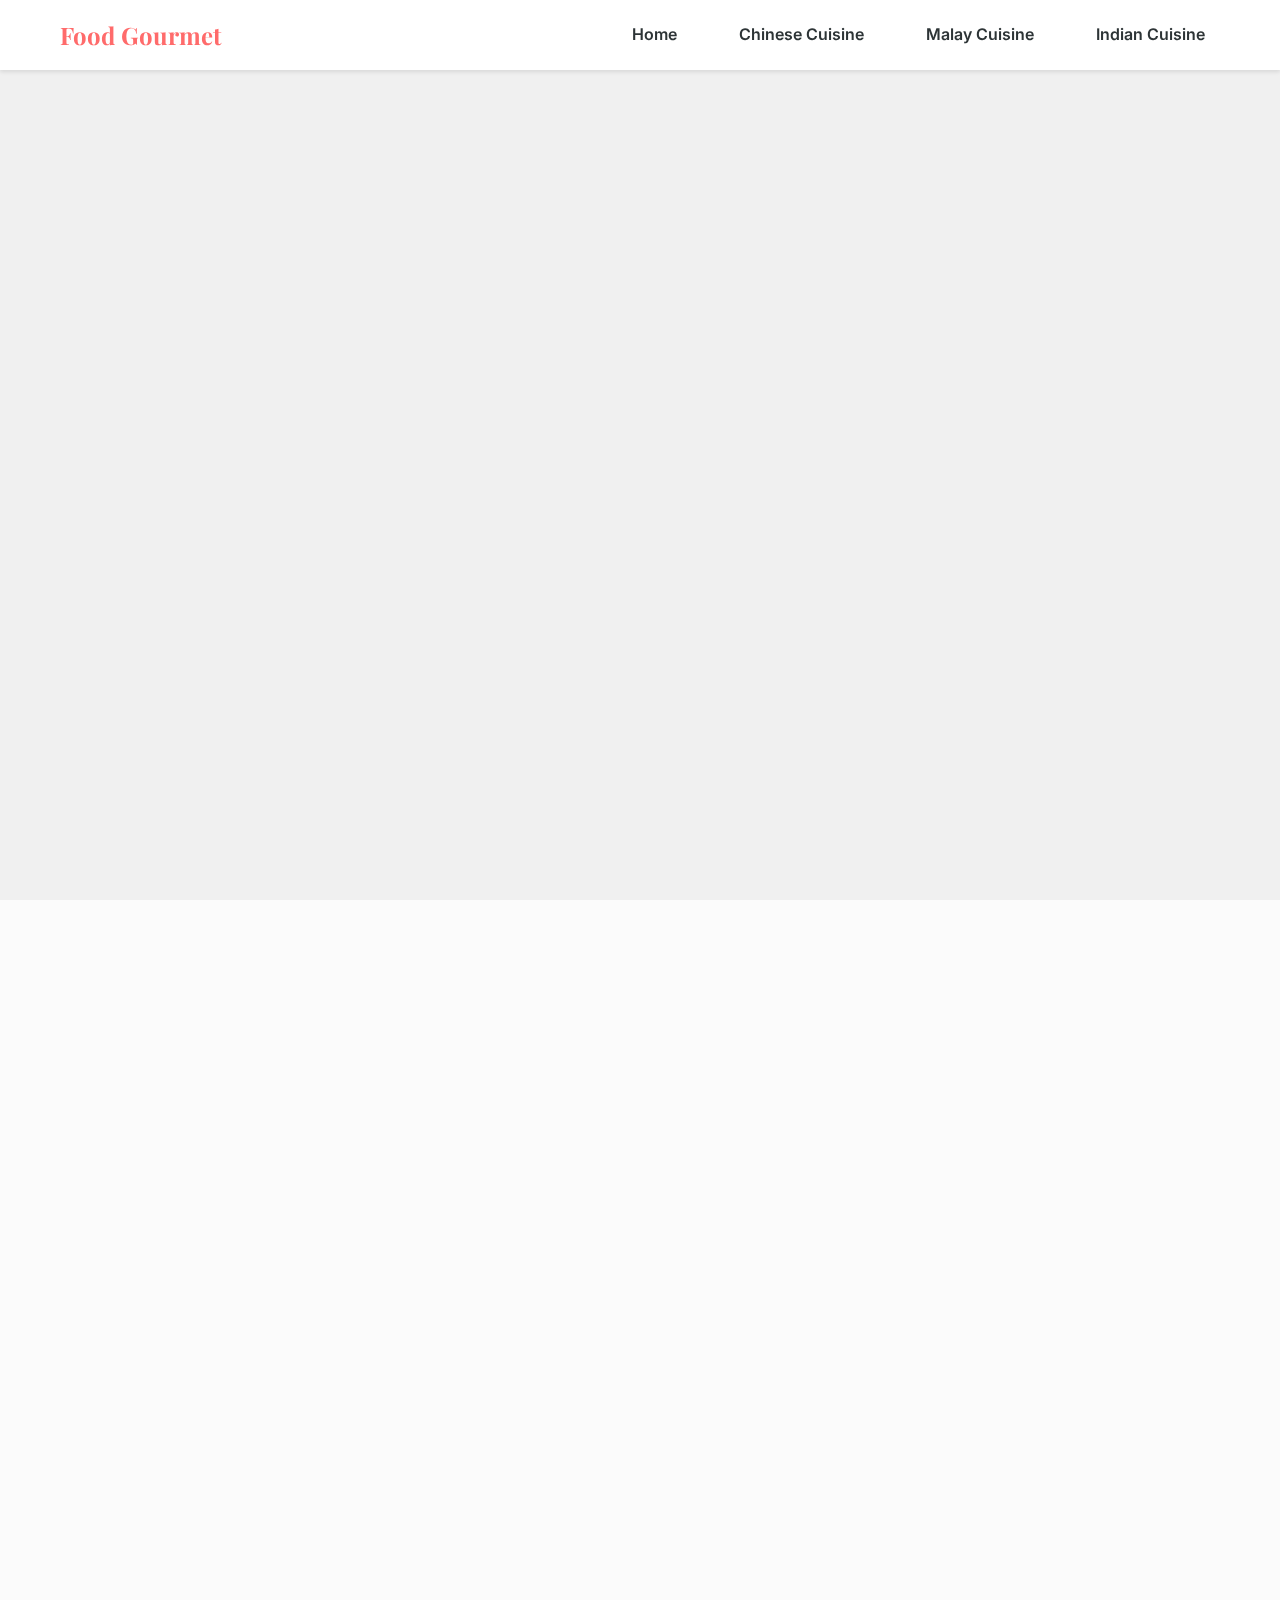
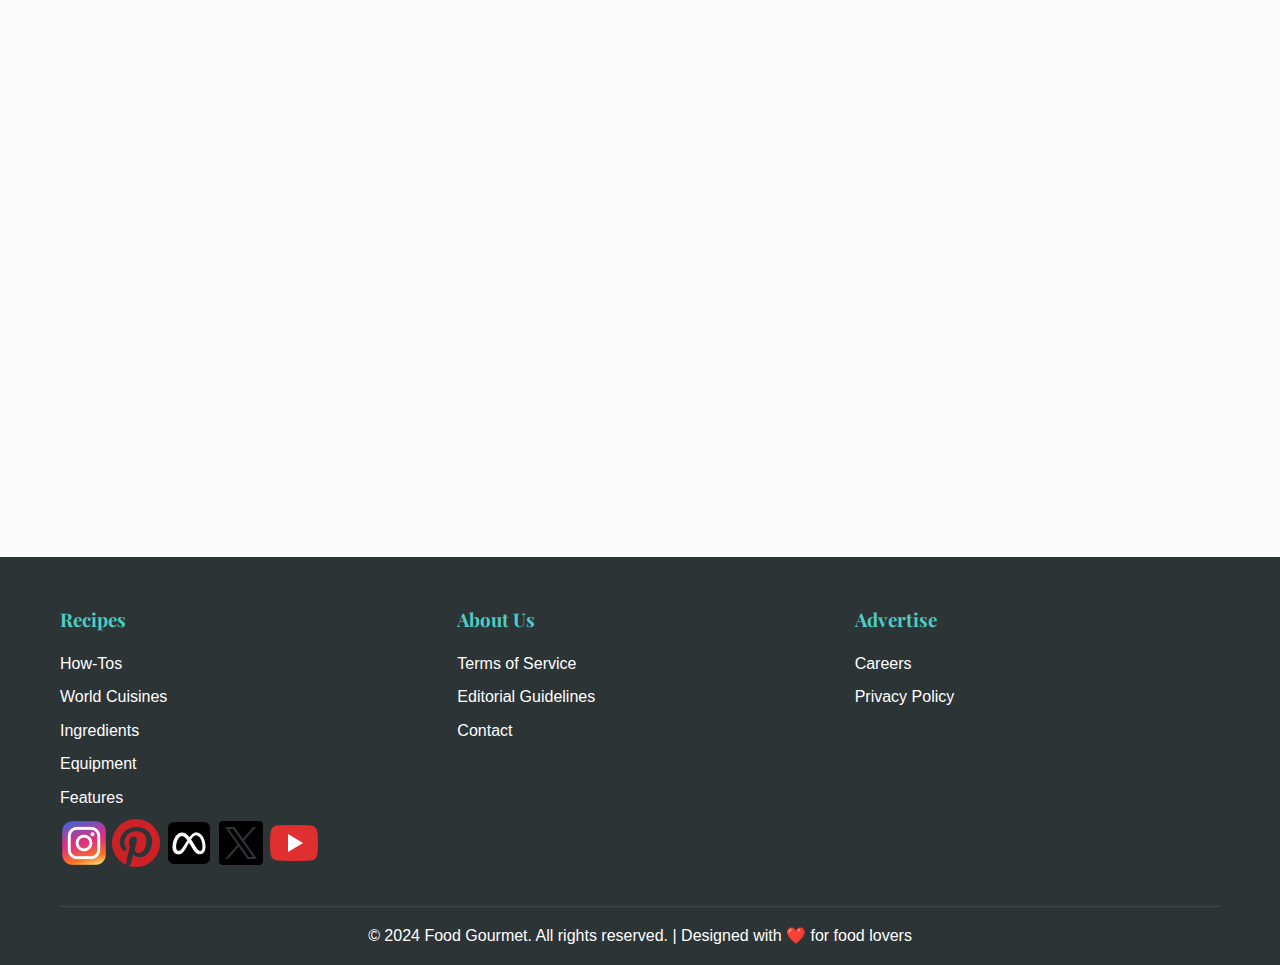
==== chinese.html @ 8fdb6d4e "Initial commit" ====
<!DOCTYPE html>
<html lang="en">
  <head>
    <meta charset="UTF-8" />
    <meta name="viewport" content="width=device-width, initial-scale=1.0" />
    <title>Chinese Cuisine in Malaysia</title>
    <link rel="stylesheet" href="styles.css" />
    <link rel="stylesheet" href="subpage.css" />
    <style>
      body {
        cursor: url("assets/noodlecursor.png"), auto;
      }
      :root {
        --malaysia-blue: #000080;
        --malaysia-red: #cc0001;
        --malaysia-yellow: #fcd116;
        --malaysia-white: #ffffff;
      }
      body {
        font-family: Arial, sans-serif;
        line-height: 1.6;
        color: rgba(red, green, blue, alpha);
      }
      .hero {
        position: relative;
        height: 100vh;
        display: flex;
        align-items: center;
        justify-content: center;
        background-size: cover;
        background-position: center;
        color: white;
        text-align: center;
      }

      .hero-overlay {
        position: absolute;
        top: 0;
        left: 0;
        right: 0;
        bottom: 0;
        background: rgba(0, 0, 0, 0.3);
      }

      .hero-content {
        position: relative;
        z-index: 1;
        max-width: 800px;
        padding: 0 20px;
      }

      .welcome-message {
        font-size: 4rem;
        text-shadow: 2px 2px 4px rgba(0, 0, 0, 0.7);
        background: none;
      }

      .hero-subtitle {
        font-size: 1rem;
        text-shadow: 1px 1px 2px rgba(0, 0, 0, 0.7);
      }

      .history {
        background-color: #f8f8f8;
        padding: 60px 0;
      }

      .section-title {
        text-align: center;
        margin-bottom: 40px;
        color: #333;
      }

      .history-content {
        max-width: 800px;
        margin: 0 auto;
      }

      .history-text {
        font-family: "Inter";
        font-size: 15px;
        opacity: 0;
        transform: translateX(-50px);
        transition: opacity 0.5s, transform 0.5s;
        margin-bottom: 20px;
      }

      .history-text.right {
        transform: translateX(50px);
      }

      .history-text.visible {
        opacity: 1;
        transform: translateX(0);
      }
      .history,
      .food-tabs-container {
        padding: 50px 0;
      }

      .food-tabs {
        display: flex;
        justify-content: center;
        gap: 20px;
        margin-bottom: 40px;
      }

      .food-tab {
        cursor: pointer;
        text-align: center;
        transition: all 0.3s ease;
      }

      .food-tab img {
        width: 80px;
        height: 80px;
        object-fit: cover;
        border-radius: 50%;
        margin-bottom: 10px;
      }

      .food-tab span {
        display: block;
      }

      .food-tab.active {
        transform: scale(1.1);
      }

      .history-content,
      .food-content {
        background-color: rgba(255, 255, 255, 0.8);
        padding: 20px;
        border-radius: 10px;
      }

      .food-description {
        display: none;
      }

      .food-description.active {
        display: block;
      }

      .food-gallery img {
        width: 100%;
        height: 300px;
        object-fit: cover;
      }

      .food-info {
        padding: 30px;
      }

      .food-info h3 {
        color: #cc0001;
        margin-bottom: 20px;
      }

      .food-info ul {
        columns: 2;
        margin-bottom: 20px;
      }

      .flag-background {
        position: relative;
        background-image: url(assets/images/local/malaysiaflag.jpg);
        background-size: cover;
        background-position: center;
        background-attachment: fixed;
      }
      .flag-background::before {
        content: "";
        position: absolute;
        top: 0;
        left: 0;
        right: 0;
        bottom: 0;
        background-color: rgba(255, 255, 255, 0.7);
        z-index: 1;
      }
      .flag-background > * {
        position: relative;
        z-index: 2;
      }
    </style>
  </head>
  <body>
    <nav id="main-nav" style="font-family: Inter">
      <div class="container">
        <a href="index.html" class="logo">Food Gourmet</a>
        <ul class="nav-links">
          <li><a href="index.html">Home</a></li>
          <li><a href="chinese.html">Chinese Cuisine</a></li>
          <li><a href="malay.html">Malay Cuisine</a></li>
          <li><a href="indian.html">Indian Cuisine</a></li>
        </ul>
        <div class="burger">
          <div class="line1"></div>
          <div class="line2"></div>
          <div class="line3"></div>
        </div>
      </div>
    </nav>

    <section
      class="hero"
      style="background-image: url(assets/images/local/chinese/chinesebg.jpg)"
    >
      <div class="hero-overlay"></div>
      <div class="hero-content">
        <h1 id="welcome-message" class="welcome-message"></h1>
        <p class="hero-subtitle">
          Explore the rich flavors and traditional dishes of Chinese cuisine in
          Malaysia
        </p>
      </div>
    </section>
    <div class="flag-background">
    <section class="history">
      <div class="container">
        <h2 class="section-title">History of Chinese Cuisine in Malaysia</h2>
        <div class="history-content">
          <p class="history-text left">
            Chinese cuisine in Malaysia has a rich history dating back to the
            15th century when Chinese traders and immigrants began settling in
            the Malay Peninsula.
          </p>
          <p class="history-text right">
            Over the centuries, these culinary traditions have evolved, blending
            with local ingredients and tastes to create a unique Malaysian
            Chinese cuisine that reflects the cultural diversity of the country.
          </p>
          <p class="history-text left">
            The influx of Chinese immigrants during different periods, including
            the British colonial era, brought various regional cuisines from
            China, each contributing to the rich tapestry of flavors we see
            today.
          </p>
          <p class="history-text right">
            From the spicy and sour flavors of Sichuan to the delicate tastes of
            Cantonese cuisine, Malaysian Chinese food is a testament to the
            adaptability and creativity of immigrant communities.
          </p>
        </div>
      </div>
    </section>

    <section class="food-tabs-container container">
      <div class="food-tabs">
        <div class="food-tab active" data-target="#char-kuey-teow">
          <img
            src="assets/images/local/chinese/charkueyteow2.jpg"
            alt="Char Kuey Teow"
          />
          Char Kuey Teow
        </div>
        <div class="food-tab" data-target="#laksa">
          <img src="assets/images/local/chinese/laksa.jpg" alt="Laksa" />
          Laksa
        </div>
        <div class="food-tab" data-target="#bak-kut-teh">
          <img
            src="assets/images/local/chinese/bakuteh.jpg"
            alt="Bak Kut Teh"
          />
          Bak Kut Teh
        </div>
        <div class="food-tab" data-target="#hainanese-chicken-rice">
          <img
            src="assets/images/local/chinese/hchicken.png"
            alt="Hainanese Chicken Rice"
          />
          Hainanese Chicken Rice
        </div>
      </div>

      <div class="food-content">
        <div id="char-kuey-teow" class="food-description active">
          <div class="food-gallery"></div>
          <div class="food-info">
            <h3>Char Kuey Teow 炒粿条</h3>
            <p>
              A popular stir-fried noodle dish with shrimp, bean sprouts, and
              chives, cooked in a savory soy sauce. The wok hei (breath of the
              wok) imparts a smoky flavor that makes this dish unforgettable.
            </p>
            <h4>Key Ingredients:</h4>
            <ul>
              <li>Flat rice noodles</li>
              <li>Shrimp</li>
              <li>Chinese sausage</li>
              <li>Bean sprouts</li>
              <li>Chives</li>
              <li>Soy sauce</li>
              <li>Chili paste</li>
            </ul>
            <p><strong>Origin:</strong> Penang, Malaysia</p>
            <p>
              <strong>Best paired with:</strong> A cold refreshing drink like
              sugar cane juice
            </p>
          </div>
        </div>
        <div id="laksa" class="food-description">
          <div class="food-gallery"></div>
          <div class="food-info">
            <h3>Laksa 叻沙</h3>
            <p>
              A spicy noodle soup with a rich and creamy coconut broth,
              typically garnished with shrimp, chicken, or tofu. Laksa is a
              perfect blend of Chinese and Malay culinary traditions, resulting
              in a dish that's both comforting and exciting to the palate.
            </p>
            <h4>Key Ingredients:</h4>
            <ul>
              <li>Rice noodles or vermicelli</li>
              <li>Coconut milk</li>
              <li>Shrimp or chicken</li>
              <li>Bean sprouts</li>
              <li>Tofu puffs</li>
              <li>
                Laksa paste (blend of chili, shrimp paste, lemongrass, and
                spices)
              </li>
              <li>Fish cake slices</li>
              <li>Fresh herbs (mint, Vietnamese coriander)</li>
            </ul>
            <p>
              <strong>Origin:</strong> Peranakan culture, popular in Penang and
              Singapore
            </p>
            <p>
              <strong>Best paired with:</strong> A cold glass of calamansi juice
              or iced tea
            </p>
          </div>
        </div>

        <div id="bak-kut-teh" class="food-description">
          <div class="food-gallery"></div>
          <div class="food-info">
            <h3>Bak Kut Teh 肉骨茶</h3>
            <p>
              A hearty pork rib soup infused with a complex blend of herbs and
              spices, often served with rice or youtiao (Chinese crullers). The
              name literally translates to "meat bone tea," although there's no
              tea in the dish itself.
            </p>
            <h4>Key Ingredients:</h4>
            <ul>
              <li>Pork ribs</li>
              <li>Garlic</li>
              <li>Star anise</li>
              <li>Cinnamon</li>
              <li>Cloves</li>
              <li>Dong quai (Chinese angelica root)</li>
              <li>Shiitake mushrooms</li>
              <li>Fried tofu puffs</li>
            </ul>
            <p><strong>Origin:</strong> Klang, Selangor, Malaysia</p>
            <p>
              <strong>Best paired with:</strong> Chinese tea (oolong or pu-erh)
              to help digest the rich, hearty soup
            </p>
          </div>
        </div>

        <div id="hainanese-chicken-rice" class="food-description">
          <div class="food-gallery"></div>
          <div class="food-info">
            <h3>Hainanese Chicken Rice 海南鸡饭</h3>
            <p>
              A classic dish featuring tender poached chicken served with
              fragrant rice cooked in chicken broth and accompanied by a trio of
              sauces. This seemingly simple dish is elevated by the attention to
              detail in its preparation and the harmony of its flavors.
            </p>
            <h4>Key Ingredients:</h4>
            <ul>
              <li>Whole chicken</li>
              <li>Jasmine rice</li>
              <li>Ginger</li>
              <li>Garlic</li>
              <li>Pandan leaves</li>
              <li>Chicken stock</li>
              <li>Cucumber slices for garnish</li>
              <li>
                Accompanying sauces: chili sauce, ginger sauce, dark soy sauce
              </li>
            </ul>
            <p>
              <strong>Origin:</strong> Adapted from Hainanese immigrants in
              Malaysia and Singapore
            </p>
            <p>
              <strong>Best paired with:</strong> A bowl of clear chicken soup
              and stir-fried vegetables
            </p>
          </div>
        </div>
      </div>
    </div>
    </section>

    <footer>
      <div class="container">
        <div class="footer-content">
          <div class="footer-section">
            <h3>Recipes</h3>
            <ul>
              <li><a href="#">How-Tos</a></li>
              <li><a href="#">World Cuisines</a></li>
              <li><a href="#">Ingredients</a></li>
              <li><a href="#">Equipment</a></li>
              <li><a href="#">Features</a></li>
            </ul>
          </div>
          <div class="footer-section">
            <h3>About Us</h3>
            <ul>
              <li><a href="#">Terms of Service</a></li>
              <li><a href="#">Editorial Guidelines</a></li>
              <li><a href="#">Contact</a></li>
            </ul>
          </div>
          <div class="footer-section">
            <h3>Advertise</h3>
            <ul>
              <li><a href="#">Careers</a></li>
              <li><a href="#">Privacy Policy</a></li>
            </ul>
          </div>
        </div>
        <div class="social-icons">
          <a href="https://www.instagram.com/" class="social-icon"
            ><img src="assets/images/logo/instagram.png" alt="Instagram"
          /></a>
          <a href="https://www.pinterest.com/" class="social-icon"
            ><img src="assets/images/logo/pinterest.png" alt="Pinterest"
          /></a>
          <a href="https://www.facebook.com/" class="social-icon"
            ><img src="assets/images/logo/meta.png" alt="Facebook"
          /></a>
          <a href="https://twitter.com/" class="social-icon"
            ><img src="assets/images/logo/x.png" alt="Twitter"
          /></a>
          <a href="https://www.youtube.com/" class="social-icon"
            ><img src="assets/images/logo/youtube1.png" alt="YouTube"
          /></a>
        </div>
        <div class="footer-bottom">
          <p>
            © 2024 Food Gourmet. All rights reserved. | Designed with ❤️ for
            food lovers
          </p>
        </div>
      </div>
    </footer>
    <script>
      document.addEventListener("DOMContentLoaded", () => {
        // Constants
        const WELCOME_MESSAGES = [
          "欢迎 (Huānyíng)", // Mandarin
          "歡迎 (Foon Ying)", // Cantonese
          "歡迎 (Huan-gêng)", // Hokkien
        ];
        const MESSAGE_CHANGE_INTERVAL = 3000;

        // DOM Elements
        const welcomeElement = document.getElementById("welcome-message");
        const historyTexts = document.querySelectorAll(".history-text");
        const tabs = document.querySelectorAll(".food-tab");
        const descriptions = document.querySelectorAll(".food-description");

        // Welcome Message Animation
        let currentMessageIndex = 0;

        const animateWelcomeMessage = () => {
          welcomeElement.style.opacity = "0";
          welcomeElement.style.transform = "translateY(20px)";

          setTimeout(() => {
            welcomeElement.textContent = WELCOME_MESSAGES[currentMessageIndex];
            welcomeElement.style.opacity = "1";
            welcomeElement.style.transform = "translateY(0)";
            currentMessageIndex =
              (currentMessageIndex + 1) % WELCOME_MESSAGES.length;
          }, 500);
        };

        const startWelcomeAnimation = () => {
          animateWelcomeMessage(); // Show first message immediately
          setInterval(animateWelcomeMessage, MESSAGE_CHANGE_INTERVAL);
        };

        // History Text Animation
        const observeHistoryTexts = () => {
          const observer = new IntersectionObserver(
            (entries) => {
              entries.forEach((entry) => {
                if (entry.isIntersecting) {
                  entry.target.classList.add("visible");
                }
              });
            },
            { threshold: 0.5 }
          );

          historyTexts.forEach((text) => observer.observe(text));
        };

        // Tab Functionality
        const initializeTabs = () => {
          tabs.forEach((tab) => {
            tab.addEventListener("click", () => {
              const targetId = tab.getAttribute("data-target");
              const target = document.querySelector(targetId);

              tabs.forEach((t) => t.classList.remove("active"));
              descriptions.forEach((d) => d.classList.remove("active"));

              tab.classList.add("active");
              target.classList.add("active");
            });
          });
        };

        // Initialize all functionalities
        const initialize = () => {
          startWelcomeAnimation();
          observeHistoryTexts();
          initializeTabs();
        };

        // Run initialization
        initialize();
      });
    </script>
    <script src="scripts.js"></script>
  </body>
</html>
---- styles.css ----
@import url("https://fonts.googleapis.com/css2?family=Playfair+Display:wght@400;700&family=Inter:wght@400;600&display=swap");

:root {
  --primary-color: #ff6b6b;
  --secondary-color: #4ecdc4;
  --tertiary-color: #45b7d1;
  --text-color: #2d3436;
  --bg-color: #f0f0f0;
  --white: #ffffff;
  --malaysia-red: #cc0001;
  --malaysia-blue: #000095;
  --malaysia-yellow: #ffd100;
}

* {
  margin: 0;
  padding: 0;
  box-sizing: border-box;
}

html {
  scroll-behavior: smooth;
  height: auto;
  overflow-y: auto;
}

body {
  font-family: "Inter", sans-serif;
  line-height: 1.6;
  color: var(--text-color);
  background-color: var(--bg-color);
  height: auto;
  overflow-y: auto;
}

#home {
  position: relative;
  width: 100%;
  height: 100vh;
  overflow: hidden;
}
main {
  overflow-y: visible;
}
.container {
  width: 100%;
  max-width: 1200px;
  margin: 0 auto;
  padding: 0 20px;
}

h1,
h2,
h3,
h4,
h5,
h6 {
  font-family: "Playfair Display", serif;
  margin-bottom: 1rem;
}

#main-nav {
  position: fixed;
  width: 100%;
  top: 0;
  transition: transform 0.3s ease-in-out;
  z-index: 1000;
}
/* Navigation */
nav {
  position: fixed;
  top: 0;
  background-color: var(--white);
  box-shadow: 0 2px 4px rgba(0, 0, 0, 0.1);
  position: fixed;
  width: 100%;
  z-index: 1000;
  transition: background-color 0.3s ease;
}

nav .container {
  display: flex;
  justify-content: space-between;
  align-items: center;
  padding: 1rem 20px;
}

.logo {
  font-family: "Playfair Display", serif;
  font-size: 1.5rem;
  font-weight: 700;
  color: var(--primary-color);
  text-decoration: none;
}

.nav-links {
  display: flex;
  list-style: none;
}

.nav-links li {
  margin-left: 2rem;
}

.nav-links a {
  color: var(--text-color);
  text-decoration: none;
  font-weight: 600;
  transition: color 0.3s ease;
}

.nav-links a:hover {
  color: var(--primary-color);
}

section {
  opacity: 0;
  transform: translateY(20px);
  transition: opacity 0.5s ease, transform 0.5s ease;
}
section.animate {
  opacity: 1;
  transform: translateY(0);
}
#background-video {
  position: absolute;
  top: 50%;
  left: 50%;
  min-width: 100%;
  min-height: 100%;
  width: auto;
  height: auto;
  z-index: -1;
  transform: translate(-50%, -50%);
  background-size: cover;
}
/* Hero Section */
.hero {
  background-size: cover;
  background-position: center;
  height: 100vh;
  display: flex;
  align-items: center;
  justify-content: center;
  text-align: center;
  color: var(--white);
  position: relative;
}

.hero::before {
  content: "";
  position: absolute;
  top: 0;
  left: 0;
  right: 0;
  bottom: 0;
  background: rgba(0, 0, 0, 0.5);
}

.hero-content {
  max-width: 800px;
  width: 90%;
  position: relative;
  z-index: 1;
}

.hero h1 {
  font-size: 3rem;
  margin-bottom: 1rem;
}

.hero p {
  font-size: 1.2rem;
  margin-bottom: 2rem;
}

/* Sections */
.featured-cuisines,
.about,
.blog {
  padding: 4rem 0;
}

.section-title {
  text-align: center;
  font-size: 2.5rem;
  margin-bottom: 2rem;
  color: var(--primary-color);
}

/* Cuisine Grid */
.cuisine-grid {
  display: grid;
  grid-template-columns: repeat(auto-fit, minmax(280px, 1fr));
  gap: 2rem;
  margin-top: 2rem;
}

.cuisine-card {
  position: relative;
  border-radius: 10px;
  overflow: hidden;
  box-shadow: 0 4px 6px rgba(0, 0, 0, 0.1);
  transition: transform 0.3s ease;
}

.cuisine-card:hover {
  transform: translateY(-5px);
}

.cuisine-image {
  width: 100%;
  height: 250px;
  object-fit: cover;
}

.cuisine-overlay {
  position: absolute;
  bottom: 0;
  left: 0;
  right: 0;
  background: linear-gradient(to top, rgba(0, 0, 0, 0.8), transparent);
  color: white;
  padding: 1rem;
  text-align: center;
}
.cuisine-overlay h3 {
  margin: 0 0 0.5rem;
  font-size: 1.5rem;
}

/* About Section */
.about {
  background-color: var(--white);
  position: relative;
  overflow: hidden;
  padding: 4rem 0;
}

.about::before {
  content: "";
  position: absolute;
  top: -50%;
  left: -50%;
  width: 200%;
  height: 200%;
  background: radial-gradient(
    circle,
    rgba(var(--primary-color-rgb), 0.1) 0%,
    rgba(255, 255, 255, 0) 70%
  );
  animation: rotate 20s linear infinite;
}

@keyframes rotate {
  0% {
    transform: rotate(0deg);
  }
  100% {
    transform: rotate(360deg);
  }
}

.about-content {
  display: flex;
  align-items: center;
  gap: 4rem;
  position: relative;
  z-index: 1;
}

.about-image {
  max-width: 40%;
  border-radius: 10px;
  box-shadow: 0 10px 30px rgba(0, 0, 0, 0.1);
  transition: transform 0.3s ease, box-shadow 0.3s ease;
}

.about-image:hover {
  transform: translateY(-10px);
  box-shadow: 0 15px 40px rgba(0, 0, 0, 0.2);
}

.about-text {
  flex: 1;
}

@keyframes fadeInUp {
  from {
    opacity: 0;
    transform: translateY(30px);
  }
  to {
    opacity: 1;
    transform: translateY(0);
  }
}

@keyframes scaleIn {
  from {
    opacity: 0;
    transform: scale(0.9);
  }
  to {
    opacity: 1;
    transform: scale(1);
  }
}

.about-text .animate-text {
  opacity: 0;
  transform: translateY(30px);
  transition: opacity 0.5s ease, transform 0.5s ease;
}

.about-text .animate-text.active {
  animation: fadeInUp 0.7s ease forwards;
  opacity: 1;
  transform: translateY(0);
}

.about-text h2.animate-text.active {
  animation: scaleIn 0.7s ease forwards;
  animation-delay: 0.1s;
}

.about-text p.animate-text.active {
  animation-delay: 0.3s;
}

.about-text h3.animate-text.active {
  animation-delay: 0.5s;
}

.about-text ul {
  list-style-type: none;
  padding-left: 0;
}

.about-text ul li.animate-text {
  position: relative;
  padding-left: 30px;
  margin-bottom: 10px;
}

.about-text ul li.animate-text::before {
  content: "•";
  color: var(--primary-color);
  font-size: 1.5em;
  position: absolute;
  left: 0;
  top: 50%;
  transform: translateY(-50%);
}

.about-text ul li.animate-text.active {
  animation-delay: 0.7s;
}

.about-text ul li.animate-text.active:nth-child(2) {
  animation-delay: 0.9s;
}

.about-text ul li.animate-text.active:nth-child(3) {
  animation-delay: 1.1s;
}

.about-text ul li.animate-text.active:nth-child(4) {
  animation-delay: 1.3s;
}

.about-text .btn.animate-text.active {
  animation: scaleIn 0.5s ease forwards;
  animation-delay: 1.5s;
}

@media screen and (max-width: 768px) {
  .about-content {
    flex-direction: column;
    text-align: center;
  }

  .about-image {
    max-width: 80%;
    margin-bottom: 2rem;
  }

  .about-text ul li.animate-text {
    padding-left: 0;
  }

  .about-text ul li.animate-text::before {
    display: none;
  }
}

/* Blog Section */
.blog {
  background-color: var(--bg-color);
  padding: 4rem 0;
  overflow: hidden;
}

.blog-slider {
  position: relative;
  width: 100%;
  overflow: hidden;
}

.blog-flex-container {
  display: flex;
  transition: transform 0.5s ease;
}

.blog-card {
  flex: 0 0 300px;
  margin-right: 2rem;
  background-color: var(--white);
  border-radius: 10px;
  overflow: hidden;
  box-shadow: 0 4px 6px rgba(0, 0, 0, 0.1);
  transition: transform 0.3s ease;
}

/* Hide scrollbar for Chrome, Safari and Opera */
.blog-slider::-webkit-scrollbar {
  display: none;
}

/* Hide scrollbar for IE, Edge and Firefox */
.blog-slider {
  -ms-overflow-style: none; /* IE and Edge */
  scrollbar-width: none; /* Firefox */
}

.blog-card:hover {
  transform: translateY(-5px);
}

.blog-image {
  width: 100%;
  height: 200px;
  object-fit: cover;
}

.blog-content {
  padding: 1.5rem;
}

.blog-content h3 {
  font-size: 1.2rem;
  margin-bottom: 0.5rem;
  color: var(--text-color);
}

.blog-content p {
  font-size: 0.9rem;
  color: #666;
  margin-bottom: 1rem;
}

@media screen and (max-width: 768px) {
  .blog-card {
    flex: 0 0 100%;
    margin-right: 0;
  }
}

/* Footer */
footer {
  background-color: var(--text-color);
  color: var(--white);
  padding: 3rem 0 1rem;
}

.footer-content {
  display: grid;
  grid-template-columns: repeat(auto-fit, minmax(200px, 1fr));
  gap: 2rem;
}

.footer-section h3 {
  margin-bottom: 1rem;
  color: var(--secondary-color);
}

.footer-section ul {
  list-style: none;
}

.footer-section ul li {
  margin-bottom: 0.5rem;
}

.footer-section a {
  color: var(--white);
  text-decoration: none;
  transition: color 0.3s ease;
}

.footer-section a:hover {
  color: var(--secondary-color);
}

.footer-bottom {
  margin-top: 2rem;
  text-align: center;
  padding-top: 1rem;
  border-top: 1px solid rgba(255, 255, 255, 0.1);
}

/* Buttons */
.btn {
  display: inline-block;
  padding: 0.8rem 1.5rem;
  text-decoration: none;
  border-radius: 5px;
  transition: background-color 0.3s ease, color 0.3s ease;
  font-size: 0.9rem;
  font-weight: 600;
}

.btn-explore {
  background-color: var(--accent-color);
  color: var(--primary-color);
  padding: 0.5rem 1rem;
  border-radius: 5px;
  text-decoration: none;
  transition: background-color 0.3s ease;
}

.btn-explore:hover {
  background-color: var(--secondary-color);
  color: white;
}
.btn-primary {
  background-color: var(--primary-color);
  color: var(--white);
}

.btn-primary:hover {
  background-color: darken(var(--primary-color), 10%);
}

.btn-secondary {
  background-color: var(--secondary-color);
  color: white;
  padding: 0.75rem 1.5rem;
  border-radius: 5px;
  text-decoration: none;
  transition: background-color 0.3s ease;
}

.btn-secondary:hover {
  background-color: var(--primary-color);
}

.btn-tertiary {
  background-color: var(--tertiary-color);
  color: var(--white);
}

.btn-tertiary:hover {
  background-color: darken(var(--tertiary-color), 10%);
}

/* Back to Top Button */
#back-to-top {
  position: fixed;
  bottom: 20px;
  right: 20px;
  background-color: var(--primary-color);
  color: var(--white);
  border: none;
  border-radius: 50%;
  width: 40px;
  height: 40px;
  text-align: center;
  line-height: 40px;
  cursor: pointer;
  display: none;
  z-index: 1000;
  transition: background-color 0.3s ease;
}

#back-to-top:hover {
  background-color: darken(var(--primary-color), 10%);
}

/* Utility Classes */
.text-center {
  text-align: center;
}

/* Local Cuisines Section */
.local-cuisines {
  background-color: var(--malaysia-blue);
  color: var(--white);
}

.local-cuisines .section-title {
  color: var(--malaysia-yellow);
}

.local-cuisines .cuisine-card h3 {
  background-color: rgba(255, 255, 255, 0.9);
  color: var(--malaysia-blue);
}

/* Responsive Design */
@media screen and (max-width: 768px) {
  .nav-links {
    position: fixed;
    right: -100%;
    top: 5rem;
    flex-direction: column;
    background-color: var(--white);
    width: 100%;
    text-align: center;
    transition: 0.3s;
    box-shadow: 0 10px 27px rgba(0, 0, 0, 0.05);
  }

  .nav-links.active {
    right: 0;
  }

  .nav-item {
    margin: 2.5rem 0;
  }

  .burger {
    display: block;
  }

  .about-content {
    flex-direction: column;
  }

  .about-image {
    max-width: 100%;
  }

  .cuisine-grid,
  .blog-grid {
    grid-template-columns: 1fr;
  }
}

.burger {
  display: none;
  cursor: pointer;
}

.burger div {
  width: 25px;
  height: 3px;
  background-color: var(--text-color);
  margin: 5px;
  transition: all 0.3s ease;
}

.nav-active {
  transform: translateX(0%);
}

@keyframes navLinkFade {
  from {
    opacity: 0;
    transform: translateX(50px);
  }
  to {
    opacity: 1;
    transform: translateX(0px);
  }
}

#welcome-message {
  padding: 10px;
  text-align: center;
  font-weight: bold;
}

#favorites {
  margin: 20px 0;
  padding: 20px;
  background-color: #f9f9f9;
  border-radius: 5px;
}

#favorites-list li {
  margin-bottom: 10px;
}

.favorite-btn {
  position: absolute;
  top: 10px;
  right: 10px;
  background: rgba(255, 255, 255, 0.7);
  border: none;
  border-radius: 50%;
  padding: 0.5rem;
  cursor: pointer;
  transition: background-color 0.3s ease;
}

.favorite-btn:hover {
  background: white;
}
.favorite-btn svg {
  width: 20px;
  height: 20px;
  stroke: var(--secondary-color);
}

.favorite-btn.active svg {
  fill: #ff6b6b;
}

.favorites-hint {
  text-align: center;
  margin-bottom: 20px;
  font-style: italic;
  color: #666;
}

.favorites-grid {
  display: grid;
  grid-template-columns: repeat(auto-fill, minmax(200px, 1fr));
  gap: 20px;
}

.favorite-item {
  background-color: #fff;
  border-radius: 8px;
  box-shadow: 0 2px 4px rgba(0, 0, 0, 0.1);
  padding: 15px;
  text-align: center;
  transition: transform 0.3s ease;
}

.favorite-item:hover {
  transform: translateY(-5px);
}

.favorite-item h3 {
  margin-bottom: 10px;
  color: #333;
}
.remove-favorite {
  background-color: #ff6b6b;
  color: white;
  border: none;
  border-radius: 4px;
  padding: 5px 10px;
  cursor: pointer;
  transition: background-color 0.3s ease;
}

.remove-favorite:hover {
  background-color: #ff4757;
}

/* Local Section */

.local-cuisines {
  background-color: var(--malaysia-blue);
  color: var(--white);
}

.local-cuisines .section-title {
  color: var(--malaysia-yellow);
}

.local-cuisines .btn-explore {
  background-color: var(--malaysia-yellow);
  color: var(--malaysia-blue);
}

.local-cuisines .btn-explore:hover {
  background-color: var(--malaysia-red);
  color: var(--white);
}

.local-cuisines .btn-secondary {
  background-color: var(--malaysia-yellow);
  color: var(--malaysia-blue);
}

.local-cuisines .btn-secondary:hover {
  background-color: var(--malaysia-red);
  color: var(--white);
}

.share-buttons {
  display: flex;
  justify-content: space-around;
  margin-top: 10px;
}

.fb-share-button,
.twitter-share-button {
  margin: 0 5px;
}

#random-recipes {
  background-color: #f9f9f9;
  padding: 4rem 0;
}

#recipes-container {
  display: flex;
  justify-content: space-around;
  flex-wrap: wrap;
}

.recipe-card {
  background-color: #ffffff;
  border-radius: 8px;
  box-shadow: 0 4px 6px rgba(0, 0, 0, 0.1);
  margin: 1rem;
  padding: 1.5rem;
  width: calc(33.333% - 2rem);
  transition: transform 0.3s ease;
}

.recipe-card:hover {
  transform: translateY(-5px);
}

.recipe-card img {
  width: 100%;
  height: 200px;
  object-fit: cover;
  border-radius: 8px;
}

.recipe-card h3 {
  margin-top: 1rem;
  font-size: 1.2rem;
}

.recipe-card p {
  color: #666;
  margin-bottom: 1rem;
}

/* Share Section */
#share-section {
  background-color: #e9ecef;
  padding: 4rem 0;
  text-align: center;
}

.share-buttons {
  display: flex;
  justify-content: center;
  align-items: center;
  gap: 1rem;
  margin-top: 2rem;
}

/* Responsive Design */
@media screen and (max-width: 768px) {
  .recipe-card {
    width: calc(50% - 2rem);
  }
}

@media screen and (max-width: 480px) {
  .recipe-card {
    width: 100%;
  }
}
---- subpage.css ----
/* Navbar adjustments */
#main-nav .nav-links {
  display: flex;
  align-items: center;
  height: 100%;
}

#main-nav .nav-links li {
  display: flex;
  align-items: center;
  height: 100%;
}

#main-nav .nav-links a {
  display: flex;
  align-items: center;
  height: 100%;
  padding: 0 15px;
}

/* Hero Section */
.hero {
  height: 100vh;
  background-size: cover;
  background-position: center;
  background-attachment: fixed;
  display: flex;
  align-items: center;
  justify-content: center;
  text-align: center;
  color: var(--white);
  position: relative;
}

.hero::before {
  content: "";
  position: absolute;
  top: 0;
  left: 0;
  right: 0;
  bottom: 0;
  background: rgba(0, 0, 0, 0.5);
}

.hero-content {
  position: relative;
  z-index: 1;
}

.hero h1 {
  font-size: 3.5rem;
  margin-bottom: 1rem;
  opacity: 0;
  transform: translateY(20px);
  transition: opacity 0.5s ease, transform 0.5s ease;
}
.hero h1.visible {
  opacity: 1;
  transform: translateY(0);
}

.hero p {
  font-size: 1.5rem;
  margin-bottom: 2rem;
}

/* just ensuring smooth scroll */
html {
  scroll-behavior: smooth;
}

/* Food Tabs */
.food-tabs-container {
  width: 100%;
  max-width: 1200px;
  margin: 0 auto;
  padding: 4rem 20px;
}

.food-tabs {
  display: flex;
  justify-content: space-between;
  margin-bottom: 2rem;
}

.food-tab {
  flex: 1;
  text-align: center;
  padding: 1rem;
  cursor: pointer;
  border: 2px solid var(--bg-color);
  background-color: var(--white);
  border-radius: 10px;
  transition: all 0.3s ease;
}

.food-tab img {
  width: 100px;
  height: 100px;
  object-fit: cover;
  border-radius: 50%;
  margin-bottom: 1rem;
  border: 2px solid var(--bg-color);
  transition: all 0.3s ease;
}

.food-tab:hover img {
  transform: scale(1.1);
  box-shadow: 0 0 15px rgba(0, 0, 0, 0.2);
}

.food-tab span {
  display: block;
  font-weight: bold;
}

.food-tab.active {
  background-color: var(--primary-color);
  color: var(--white);
}

.food-content {
  border: 2px solid var(--bg-color);
  padding: 2rem;
  background-color: var(--white);
  border-radius: 10px;
}

.food-description {
  display: none;
  width: 100%;
}

.food-description.active {
  display: flex;
  flex-wrap: wrap;
}

.food-gallery {
  flex: 1;
  min-width: 300px;
}

.food-gallery img {
  width: 100%;
  height: auto;
  border-radius: 10px;
  box-shadow: 0 5px 15px rgba(0, 0, 0, 0.1);
}

.food-info {
  flex: 1;
  min-width: 300px;
  padding-left: 2rem;
}

.food-info h3 {
  font-size: 2rem;
  margin-bottom: 1rem;
  color: var(--primary-color);
}

/* Culinary Journey */
.culinary-journey {
  background-color: var(--bg-color);
  padding: 4rem 0;
  text-align: center;
}

.journey-steps {
  display: flex;
  justify-content: space-around;
  flex-wrap: wrap;
  margin-top: 2rem;
}

.step {
  flex-basis: 200px;
  margin: 1rem;
  padding: 1.5rem;
  background-color: var(--white);
  border-radius: 10px;
  box-shadow: 0 5px 15px rgba(0, 0, 0, 0.1);
  transition: all 0.3s ease;
}

.step:hover {
  transform: translateY(-10px);
}

.step-icon {
  font-size: 3rem;
  margin-bottom: 1rem;
}

/* Responsive Design */
@media (max-width: 768px) {
  .food-tabs {
    flex-wrap: wrap;
  }

  .food-tab {
    flex-basis: 50%;
  }

  .food-description.active {
    flex-direction: column;
  }

  .food-info {
    padding-left: 0;
    padding-top: 1rem;
  }
}

@media (max-width: 480px) {
  .food-tab {
    flex-basis: 100%;
  }
}
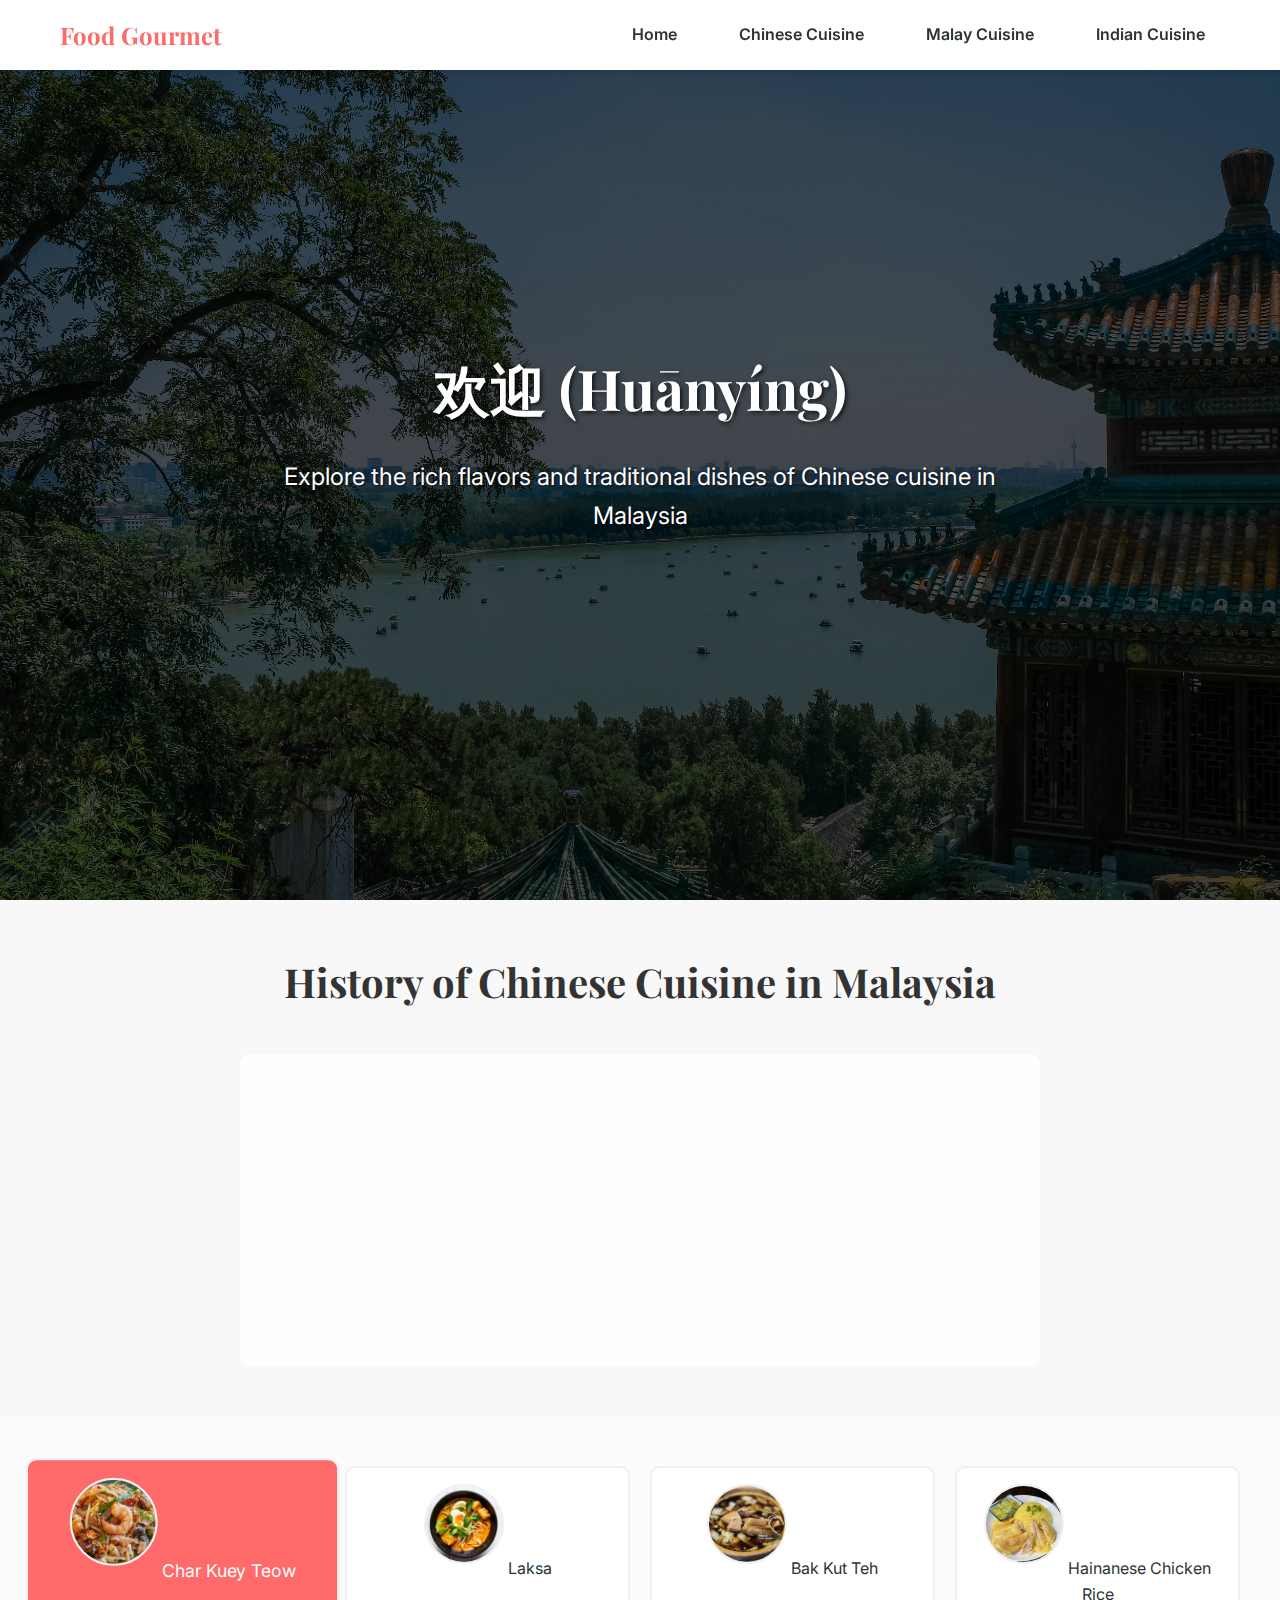
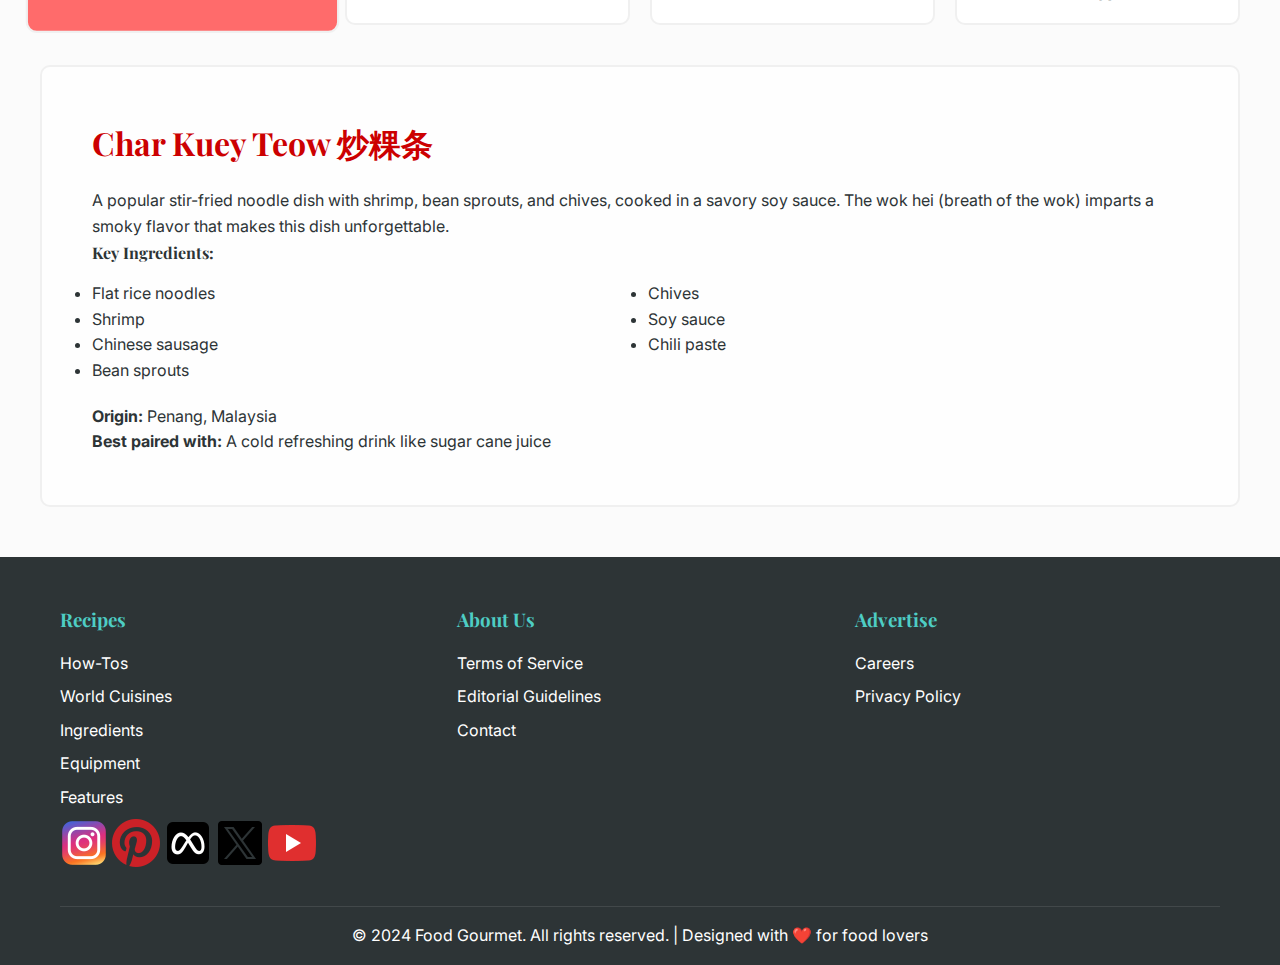
==== commit 44a67a56: "Second Commit - left Indian havent" ====
--- a/chinese.html
+++ b/chinese.html
@@ -17,7 +17,7 @@
         --malaysia-white: #ffffff;
       }
       body {
-        font-family: Arial, sans-serif;
+        font-family: "Inter", sans-serif;
         line-height: 1.6;
         color: rgba(red, green, blue, alpha);
       }
@@ -459,84 +459,82 @@
     </footer>
     <script>
       document.addEventListener("DOMContentLoaded", () => {
-        // Constants
-        const WELCOME_MESSAGES = [
-          "欢迎 (Huānyíng)", // Mandarin
-          "歡迎 (Foon Ying)", // Cantonese
-          "歡迎 (Huan-gêng)", // Hokkien
-        ];
-        const MESSAGE_CHANGE_INTERVAL = 3000;
-
-        // DOM Elements
-        const welcomeElement = document.getElementById("welcome-message");
-        const historyTexts = document.querySelectorAll(".history-text");
-        const tabs = document.querySelectorAll(".food-tab");
-        const descriptions = document.querySelectorAll(".food-description");
-
-        // Welcome Message Animation
-        let currentMessageIndex = 0;
-
-        const animateWelcomeMessage = () => {
-          welcomeElement.style.opacity = "0";
-          welcomeElement.style.transform = "translateY(20px)";
-
-          setTimeout(() => {
+    
+    const WELCOME_MESSAGES = [
+        "欢迎 (Huānyíng)", // Mandarin
+        "歡迎 (Foon Ying)", // Cantonese
+        "歡迎 (Huan-gêng)", // Hokkien
+    ];
+    const MESSAGE_CHANGE_INTERVAL = 3000;
+
+    // DOM Elements
+    const welcomeElement = document.getElementById("welcome-message");
+    const historyTexts = document.querySelectorAll(".history-text");
+    const tabs = document.querySelectorAll(".food-tab");
+    const descriptions = document.querySelectorAll(".food-description");
+
+    // Welcome Message Animation
+    let currentMessageIndex = 0;
+
+    const animateWelcomeMessage = () => {
+        welcomeElement.style.opacity = "0";
+        welcomeElement.style.transform = "translateY(20px)";
+
+        setTimeout(() => {
             welcomeElement.textContent = WELCOME_MESSAGES[currentMessageIndex];
             welcomeElement.style.opacity = "1";
             welcomeElement.style.transform = "translateY(0)";
-            currentMessageIndex =
-              (currentMessageIndex + 1) % WELCOME_MESSAGES.length;
-          }, 500);
-        };
-
-        const startWelcomeAnimation = () => {
-          animateWelcomeMessage(); // Show first message immediately
-          setInterval(animateWelcomeMessage, MESSAGE_CHANGE_INTERVAL);
-        };
-
-        // History Text Animation
-        const observeHistoryTexts = () => {
-          const observer = new IntersectionObserver(
+            currentMessageIndex = (currentMessageIndex + 1) % WELCOME_MESSAGES.length;
+        }, 500);
+    };
+
+    const startWelcomeAnimation = () => {
+        animateWelcomeMessage(); // Show first message immediately
+        setInterval(animateWelcomeMessage, MESSAGE_CHANGE_INTERVAL);
+    };
+
+    // History Text Animation
+    const observeHistoryTexts = () => {
+        const observer = new IntersectionObserver(
             (entries) => {
-              entries.forEach((entry) => {
-                if (entry.isIntersecting) {
-                  entry.target.classList.add("visible");
-                }
-              });
+                entries.forEach((entry) => {
+                    if (entry.isIntersecting) {
+                        entry.target.classList.add("visible");
+                    }
+                });
             },
             { threshold: 0.5 }
-          );
-
-          historyTexts.forEach((text) => observer.observe(text));
-        };
-
-        // Tab Functionality
-        const initializeTabs = () => {
-          tabs.forEach((tab) => {
+        );
+
+        historyTexts.forEach((text) => observer.observe(text));
+    };
+
+    // Tab Functionality
+    const initializeTabs = () => {
+        tabs.forEach((tab) => {
             tab.addEventListener("click", () => {
-              const targetId = tab.getAttribute("data-target");
-              const target = document.querySelector(targetId);
-
-              tabs.forEach((t) => t.classList.remove("active"));
-              descriptions.forEach((d) => d.classList.remove("active"));
-
-              tab.classList.add("active");
-              target.classList.add("active");
+                const targetId = tab.getAttribute("data-target");
+                const target = document.querySelector(targetId);
+
+                tabs.forEach((t) => t.classList.remove("active"));
+                descriptions.forEach((d) => d.classList.remove("active"));
+
+                tab.classList.add("active");
+                target.classList.add("active");
             });
-          });
-        };
-
-        // Initialize all functionalities
-        const initialize = () => {
-          startWelcomeAnimation();
-          observeHistoryTexts();
-          initializeTabs();
-        };
-
-        // Run initialization
-        initialize();
-      });
+        });
+    };
+
+    // Initialize all functionalities
+    const initialize = () => {
+        startWelcomeAnimation();
+        observeHistoryTexts();
+        initializeTabs();
+    };
+
+    // Run initialization
+    initialize();
+});
     </script>
-    <script src="scripts.js"></script>
   </body>
 </html>
--- a/styles.css
+++ b/styles.css
@@ -113,14 +113,8 @@
   color: var(--primary-color);
 }
 
-section {
-  opacity: 0;
-  transform: translateY(20px);
-  transition: opacity 0.5s ease, transform 0.5s ease;
-}
-section.animate {
-  opacity: 1;
-  transform: translateY(0);
+.section {
+  padding: 4rem 0;
 }
 #background-video {
   position: absolute;
@@ -315,8 +309,6 @@
 
 .about-text .animate-text.active {
   animation: fadeInUp 0.7s ease forwards;
-  opacity: 1;
-  transform: translateY(0);
 }
 
 .about-text h2.animate-text.active {
